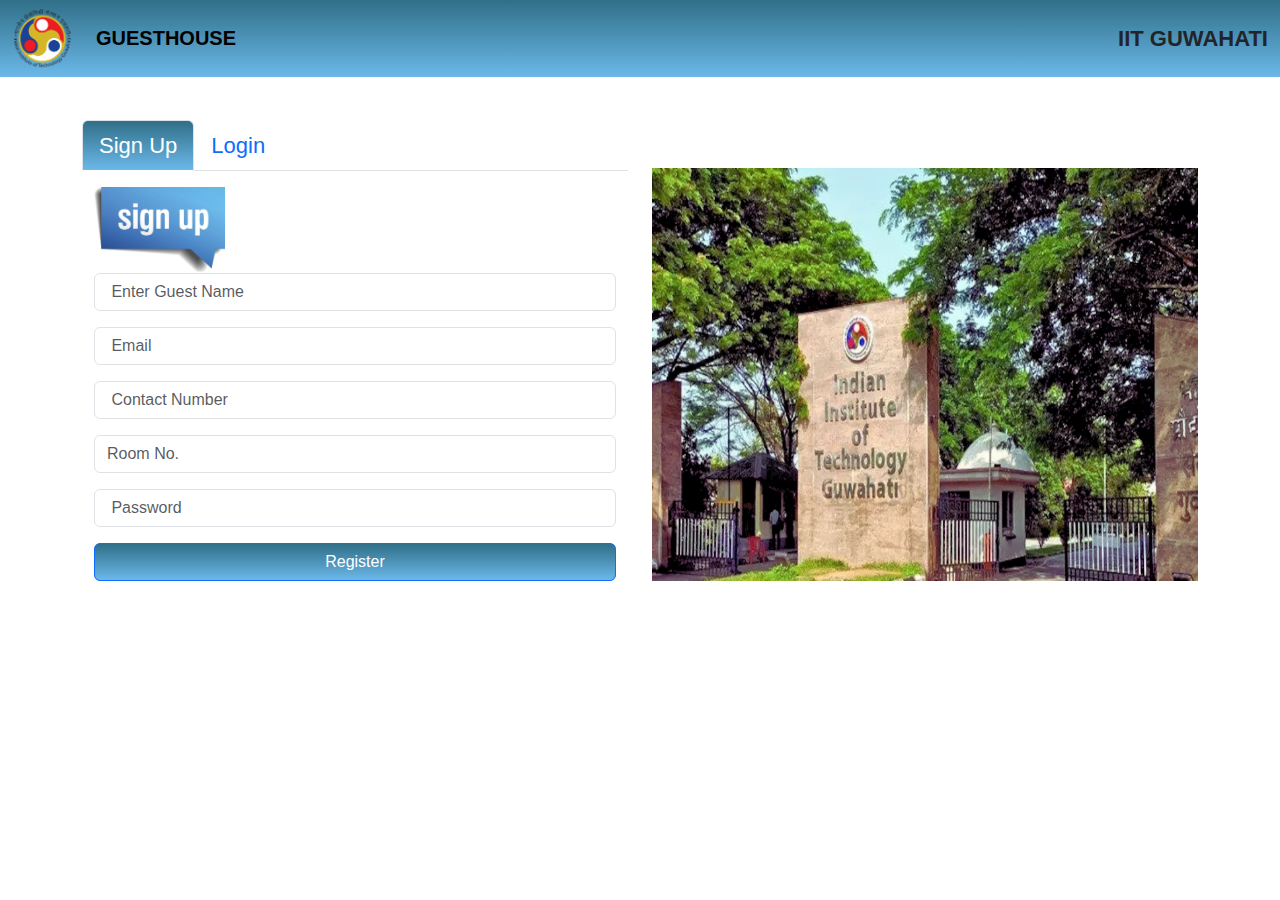
==== index.html @ d7cba132 "Initial commit" ====
<!DOCTYPE html>
<html lang="en">
<head>
    <meta charset="UTF-8">
    <meta name="viewport" content="width=device-width, initial-scale=1.0">
    <!-- Start Linking Css -->
    <link rel="stylesheet" href="https://cdnjs.cloudflare.com/ajax/libs/font-awesome/6.5.2/css/all.min.css"  />
    <link rel="stylesheet" href="css/index.css">
    <!-- <link rel="stylesheet" href="css/fontAwesome.css"> -->
    <link rel="stylesheet" href="css/bootstrap.css">
    <link rel="stylesheet" href="css/animate.css">
    <!-- End Linking Css -->
    <!-- Start Linking js-->
    <script src="js/bootstrap.js"></script>
    <script src="js/sweetalert.js"></script>
    <!-- End Linking js -->
    <title>Document</title>
</head>
<body>
    <nav class="navbar navbar-expand-md fixed-top navbar-light">
    <div class="container-fluid">
        <img src="Images/IIT_Guwahati_Logo.svg.png" class="rounded-circle" width="60px">
        <a href="#" class="fw-bold mx-4 navbar-brand">
            GUESTHOUSE
        </a>
        <button class="navbar-toggler" data-bs-toggle="collapse" data-bs-target="#myMenu">
            <span class="navbar-toggler-icon"></span>
        </button>
        <div class="navbar-collapse collapse" id="myMenu">
            <ul class="navbar-nav w-100 justify-content-end">
                <li class="nav-item fw-bold">
                    IIT GUWAHATI
                </li>
            </ul>
        </div>
    </div>
    </nav>
    <br><br><br>
    <div class="container mt-5">
        <div class="row">
            <div class="col-md-6">
             <!-- nav tab -->
            <ul class="nav nav-tabs">
                <li class="nav-item">
                    <a href="#signup" class="nav-link active" data-bs-toggle="tab">
                        Sign Up
                    </a>
                </li>
                <li class="nav-item">
                    <a href="#login" class="nav-link" data-bs-toggle="tab">
                        Login
                    </a>
                </li>
            </ul>
            <!-- nav panes -->
            <div class="tab-content">
                <div class="tab-pane active container mt-3" id="signup">
                    <img src="Images/signup-2.webp" class="w-25" alt="">
                    <form class="reg-form">
                        <input required name="fullName" type="text" placeholder=" Enter Guest Name" class="mb-3 form-control">
                        <input required name="email" type="email" placeholder=" Email" class="mb-3 form-control">
                        <input required name="contact" type="number" placeholder=" Contact Number" class="mb-3 form-control">
                        <!-- <input required name="username" type="text" placeholder=" Username" class="mb-3 form-control"> -->
                        <input type="number" placeholder="Room No." class="mb-3 form-control">
                        <input required name="Password" type="text" placeholder=" Password" class="mb-3 form-control">
                        <button type="submit" class="btn btn-primary w-100">Register</button>
                    </form>
                </div>
                <div class="tab-pane  container mt-3" id="login">
                    <!-- <img src="Images/signup-2.webp" class="w-25" alt=""> -->
                    <form class="login-form">
                        <input type="email" placeholder=" Email" class="mb-3 form-control">
                        <input type="text" placeholder=" Password" class="mb-3 form-control">
                        <button type="submit" class="btn btn-primary w-100">Login</button>
                    </form>
                </div>
            </div>
            </div>
            <div class="d-flex justify-content-center align-item-center col-md-6 mt-5">
                 <img src="Images/1662524665-469.avif" class="w-100">
              
               </div>
        </div>
    </div>
</body>
<script src="js/index.js"></script>
</html>
---- css/index.css ----
*{
    margin: 0;
    padding: 0;
    box-sizing: border-box;
    font-family: Arial, Helvetica, sans-serif;
}

.navbar{
    background-image: linear-gradient(#306f88,#6bb8e9);
}

.navbar-brand{
    font-size: 22px;
}

.nav-item{
    font-size: 22px ;
}

.btn{
    background-image: linear-gradient(#306f88,#6bb8e9) ;
    border:none;
    box-shadow: none;
    font-size: 22px;
}

.nav-tabs .nav-link.active{
    background-image: linear-gradient(#306f88,#6bb8e9) ;
    color: white !important;
}
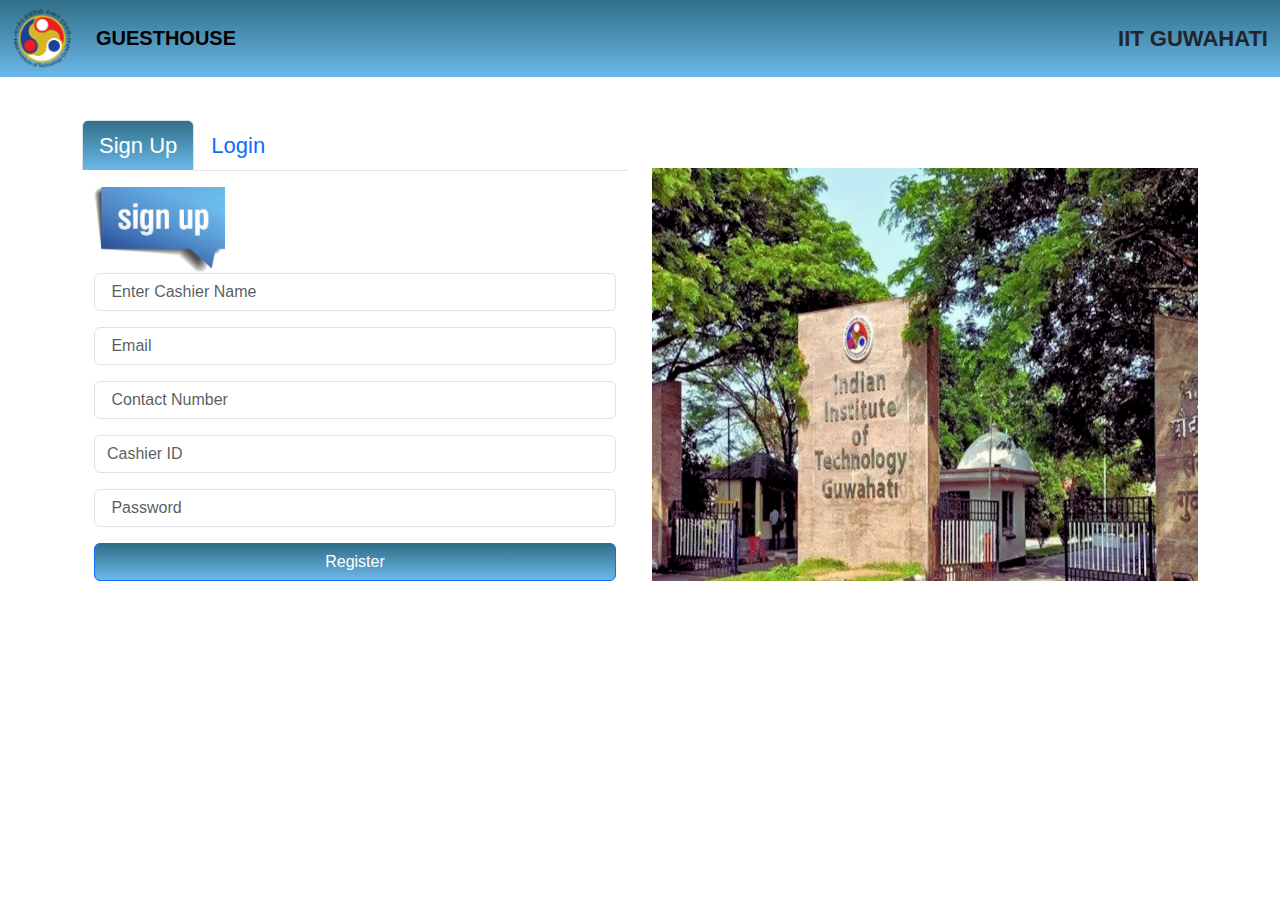
==== commit 3237e804: "commited" ====
--- a/index.html
+++ b/index.html
@@ -57,11 +57,11 @@
                 <div class="tab-pane active container mt-3" id="signup">
                     <img src="Images/signup-2.webp" class="w-25" alt="">
                     <form class="reg-form">
-                        <input required name="fullName" type="text" placeholder=" Enter Guest Name" class="mb-3 form-control">
+                        <input required name="fullName" type="text" placeholder=" Enter Cashier Name" class="mb-3 form-control">
                         <input required name="email" type="email" placeholder=" Email" class="mb-3 form-control">
                         <input required name="contact" type="number" placeholder=" Contact Number" class="mb-3 form-control">
                         <!-- <input required name="username" type="text" placeholder=" Username" class="mb-3 form-control"> -->
-                        <input type="number" placeholder="Room No." class="mb-3 form-control">
+                        <input type="number" placeholder="Cashier ID" class="mb-3 form-control">
                         <input required name="Password" type="text" placeholder=" Password" class="mb-3 form-control">
                         <button type="submit" class="btn btn-primary w-100">Register</button>
                     </form>
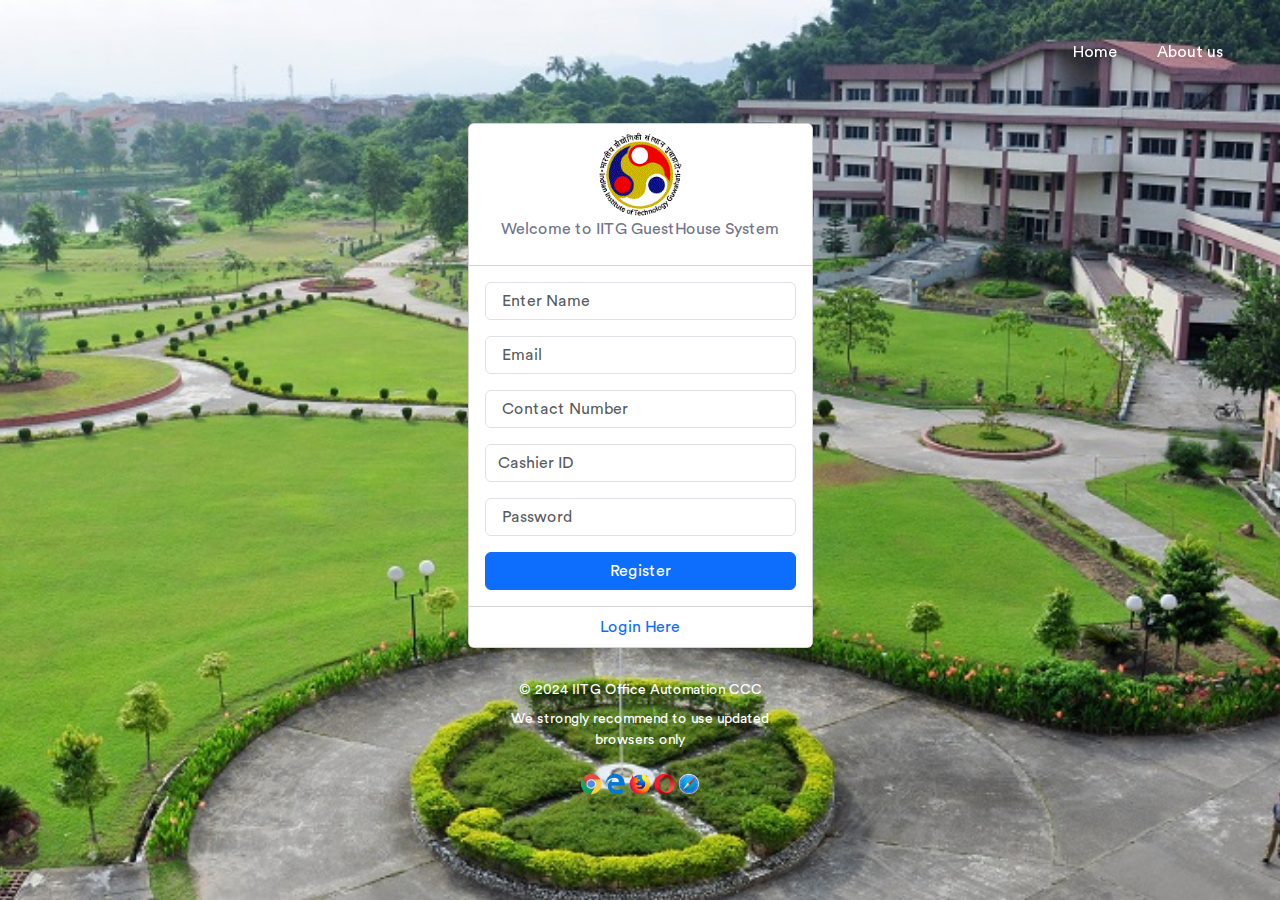
==== commit da2a8994: "new commit" ====
--- a/index.html
+++ b/index.html
@@ -14,10 +14,11 @@
     <script src="js/bootstrap.js"></script>
     <script src="js/sweetalert.js"></script>
     <!-- End Linking js -->
-    <title>Document</title>
+    <title>IIT Guwahati GuestHouse Authentication</title>
+    <link rel="shortcut icon" href="../Images/iitg-logo.png" type="image/x-icon">
 </head>
 <body>
-    <nav class="navbar navbar-expand-md fixed-top navbar-light">
+    <!-- <nav class="navbar navbar-expand-md fixed-top navbar-light">
     <div class="container-fluid">
         <img src="Images/IIT_Guwahati_Logo.svg.png" class="rounded-circle" width="60px">
         <a href="#" class="fw-bold mx-4 navbar-brand">
@@ -34,52 +35,81 @@
             </ul>
         </div>
     </div>
+    </nav> -->
+    <nav id="top-right" class=" w-100 fixed-top">
+        <a href="https://www.iitg.ac.in/index">Home</a>
+        <a href="https://www.iitg.ac.in/iitg_page_details?page=1/about-us">About us</a>
     </nav>
-    <br><br><br>
-    <div class="container mt-5">
-        <div class="row">
-            <div class="col-md-6">
-             <!-- nav tab -->
-            <ul class="nav nav-tabs">
-                <li class="nav-item">
-                    <a href="#signup" class="nav-link active" data-bs-toggle="tab">
-                        Sign Up
-                    </a>
-                </li>
-                <li class="nav-item">
-                    <a href="#login" class="nav-link" data-bs-toggle="tab">
-                        Login
-                    </a>
-                </li>
-            </ul>
-            <!-- nav panes -->
-            <div class="tab-content">
-                <div class="tab-pane active container mt-3" id="signup">
-                    <img src="Images/signup-2.webp" class="w-25" alt="">
-                    <form class="reg-form">
-                        <input required name="fullName" type="text" placeholder=" Enter Cashier Name" class="mb-3 form-control">
-                        <input required name="email" type="email" placeholder=" Email" class="mb-3 form-control">
-                        <input required name="contact" type="number" placeholder=" Contact Number" class="mb-3 form-control">
-                        <!-- <input required name="username" type="text" placeholder=" Username" class="mb-3 form-control"> -->
-                        <input type="number" placeholder="Cashier ID" class="mb-3 form-control">
-                        <input required name="Password" type="text" placeholder=" Password" class="mb-3 form-control">
-                        <button type="submit" class="btn btn-primary w-100">Register</button>
-                    </form>
+    <div id="body">
+        <div id="register">
+            <div class="splash-container">
+                <div class="card">
+                    <div class="card-header pb-4 text-center bg-white">
+                        <a href="https://www.iitg.ac.in/">
+                            <img height="85rem" class="logo-img" src="/Images/iitg.ico" alt="logo">
+                        </a>
+                        <span  class="splash-description text-grey">Welcome to IITG GuestHouse System</span>
+                    </div>
+                    <div class="card-body">
+                        <form class="reg-form">
+                            <input required name="fullName" type="text" placeholder=" Enter Name" class="mb-3 form-control">
+                            <input required name="email" type="email" placeholder=" Email" class="mb-3 form-control">
+                            <input required name="contact" type="number" placeholder=" Contact Number" class="mb-3 form-control">
+                            <input type="number" name="id" placeholder="Cashier ID" class="mb-3 form-control">
+                            <input required name="Password" type="password" placeholder=" Password" class="mb-3 form-control">
+                            <button type="submit" class="btn btn-primary w-100">Register</button>
+                        </form>
+                    </div>
+                    <div class="card-footer bg-white text-center">
+                        <div class="card-footer-item card-footer-item-bordered">
+                            <a id="login-here" href="#" target="" class="footer-link">Login Here</a>
+                        </div>
+        
+                    </div>
                 </div>
-                <div class="tab-pane  container mt-3" id="login">
-                    <!-- <img src="Images/signup-2.webp" class="w-25" alt=""> -->
-                    <form class="login-form">
-                        <input type="email" placeholder=" Email" class="mb-3 form-control">
-                        <input type="text" placeholder=" Password" class="mb-3 form-control">
-                        <button type="submit" class="btn btn-primary w-100">Login</button>
-                    </form>
+                <div id="section">
+                <span class="span1" style="color:white;">© 2024 IITG Office Automation CCC</span> <br>
+                <span style="color:white;">We strongly recommend to use updated browsers only</span>
+                <br>
+                <img width="40%" src="/Images/main-desktop-browser-logos.png" alt="">
                 </div>
+                
             </div>
+        </div>
+        <div id="login">
+            <div class="splash-container">
+                <div class="card">
+                    <div class="card-header pb-4 text-center bg-white">
+                        <a href="https://www.iitg.ac.in/">
+                            <img height="85rem" class="logo-img" src="/Images/iitg.ico" alt="logo">
+                        </a>
+                        <span  class="splash-description text-grey">Welcome to IITG GuestHouse System</span>
+                    </div>
+                    <div class="card-body">
+                        <form class="login-form">
+                            <!-- <input required name="fullName" type="text" placeholder=" Enter Name" class="mb-3 form-control"> -->
+                            <input required name="email" type="email" placeholder=" Email" class="mb-3 form-control">
+                            <!-- <input required name="contact" type="number" placeholder=" Contact Number" class="mb-3 form-control"> -->
+                            <input type="number" name="id" placeholder="Cashier ID" class="mb-3 form-control">
+                            <input required name="Password" type="password" placeholder=" Password" class="mb-3 form-control">
+                            <button type="submit" class="btn btn-primary w-100">Login</button>
+                        </form>
+                    </div>
+                    <div class="card-footer bg-white text-center">
+                        <div class="card-footer-item card-footer-item-bordered">
+                            <a id="register-here" href="#" target="" class="footer-link">Sign up</a>
+                        </div>
+        
+                    </div>
+                </div>
+                <div id="section">
+                <span class="span1" style="color:white;">© 2024 IITG Office Automation CCC</span> <br>
+                <span style="color:white;">We strongly recommend to use updated browsers only</span>
+                <br>
+                <img width="40%" src="/Images/main-desktop-browser-logos.png" alt="">
+                </div>
+                
             </div>
-            <div class="d-flex justify-content-center align-item-center col-md-6 mt-5">
-                 <img src="Images/1662524665-469.avif" class="w-100">
-              
-               </div>
         </div>
     </div>
 </body>
--- a/css/index.css
+++ b/css/index.css
@@ -1,11 +1,16 @@
+@font-face {
+    font-family:circular ;
+    src: url(/fonts/CircularStd-Book.ttf);
+}
+
 *{
     margin: 0;
     padding: 0;
     box-sizing: border-box;
-    font-family: Arial, Helvetica, sans-serif;
+    font-family: circular;
 }
 
-.navbar{
+/* .navbar{
     background-image: linear-gradient(#306f88,#6bb8e9);
 }
 
@@ -27,4 +32,108 @@
 .nav-tabs .nav-link.active{
     background-image: linear-gradient(#306f88,#6bb8e9) ;
     color: white !important;
-}+} */
+
+#top-right{
+    /* margin-left: 100px; */
+    display: flex;
+    justify-content: flex-end;
+    gap:20px;
+    margin: 30px 30px 30px -47px;
+    align-items: center;
+    position: fixed;
+}
+
+#top-right a{
+    text-decoration: none;
+    color: white;
+    padding: 10px;
+}
+
+#body{
+    min-height:100vh;
+    width:100%;
+    background-image: url(/Images/admin-area.jpg);
+    background-size: cover;
+    background-position: center;
+    background-repeat: no-repeat;
+    display: flex;
+    justify-content: center;
+    align-items: center;
+    flex-direction: column;
+    
+    
+}
+
+.splash-container{
+    width: 100%;
+    max-width: 375px;
+    padding: 15px;
+    margin:auto;
+}
+
+.card{
+    border-radius: 0;
+
+}
+.card-header{
+    display: flex;
+    flex-direction: column;
+    background-color: white;
+    padding: 10vh;
+    font-style: normal;
+    font-weight: normal;
+}
+
+#login-here{
+    text-decoration: none;
+}
+
+#register-here{
+    text-decoration: none;
+}
+
+.splash-description{
+    color:#71748d !important;
+}
+
+
+
+#section{
+    height:10vh;
+    display: flex;
+    align-items: center;
+    justify-content: center;
+    flex-direction: column;
+    margin: 20px;
+    font-size:14px;
+    text-align: center;
+
+}
+
+.span1{
+    margin-top: 4vw;
+    margin-bottom: -1vw;
+}
+
+#login{
+    display: none;
+}
+
+@media (max-width:800px) {
+    #top-right{
+        /* margin-left: 100px; */
+        display: none;
+        justify-content: flex-end;
+        gap:20px;
+        margin: 30px 30px 30px -47px;
+        align-items: center;
+        position: fixed;
+    }
+    
+    #top-right a{
+        text-decoration: none;
+        color: white;
+        padding: 10px;
+    }
+}
